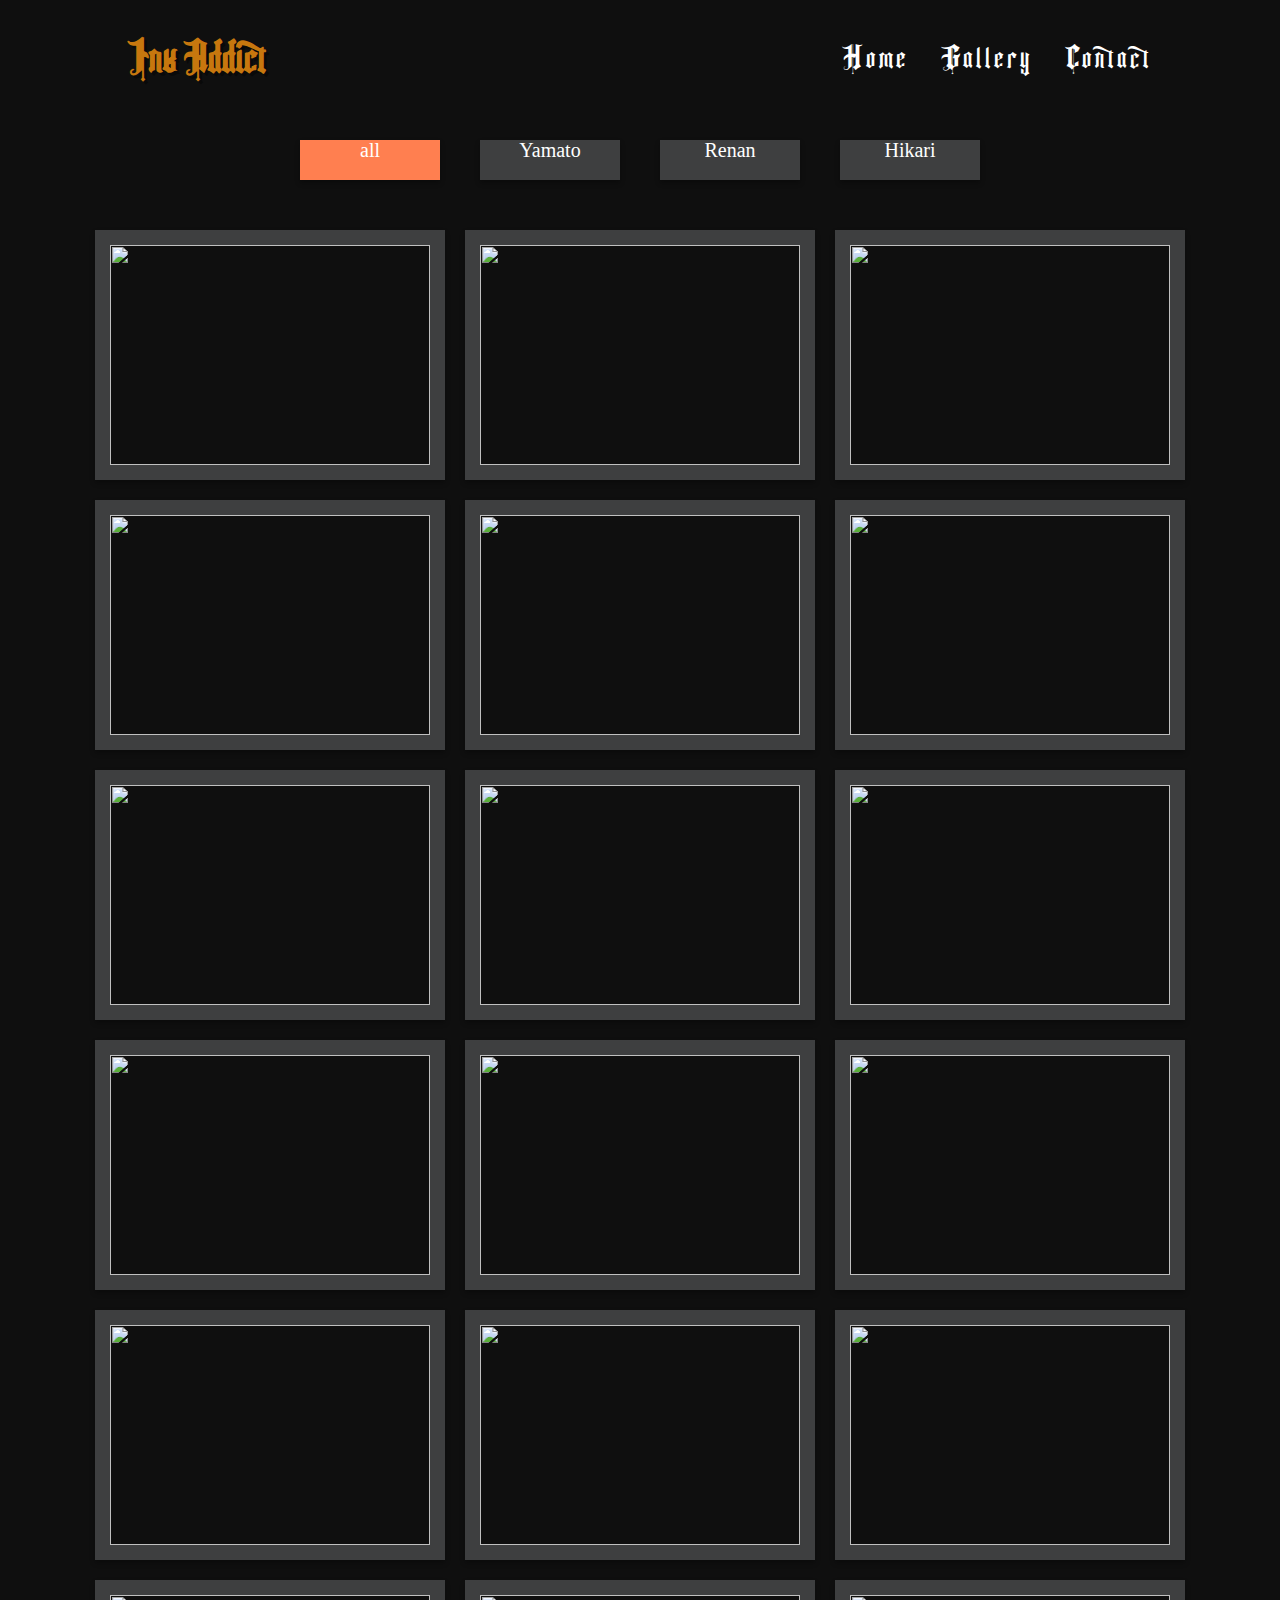
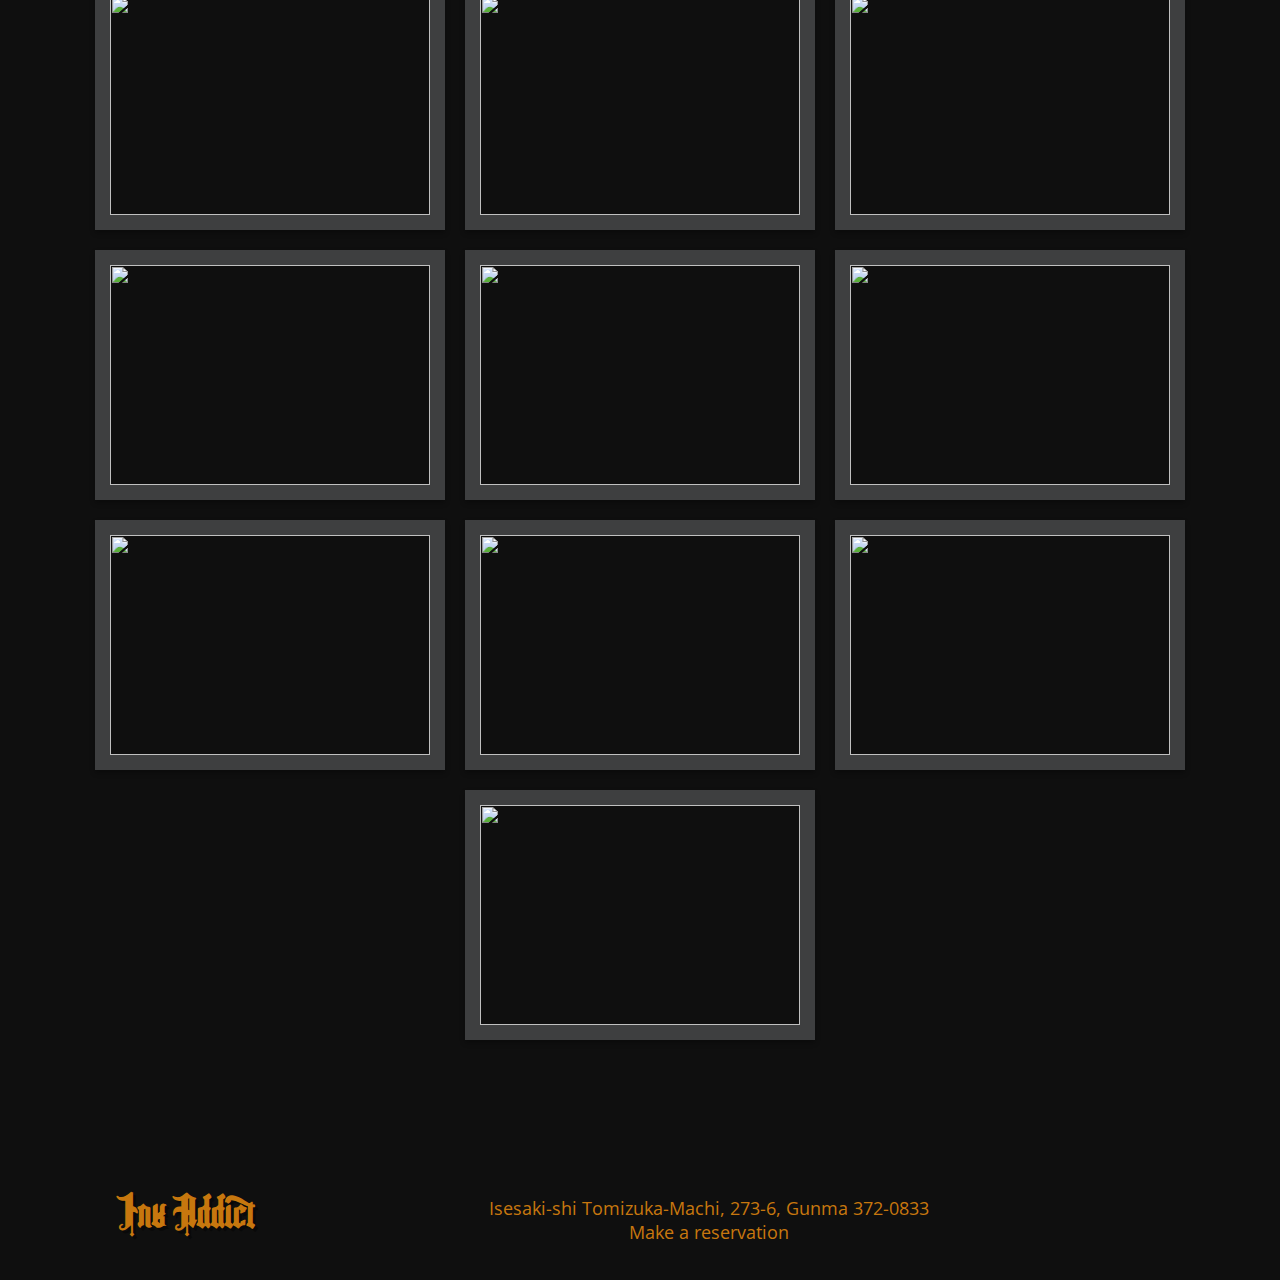
==== gallery.html @ a81e9c83 "initial commit" ====
<!DOCTYPE html>
<html>
<head>
	<meta charset="utf-8">
	<meta name="viewport" content="width=device-width, initial-scale=1">
	<link rel="preconnect" href="https://fonts.googleapis.com">
	<link href="https://fonts.googleapis.com/css2?family=Open+Sans:wght@300;400;700&display=swap" rel="stylesheet">
	<link rel="stylesheet"  href="css/fontawesome.min.css">
	<!--magnific-pop-up css cdn link-->
	<link rel="stylesheet" href="https://cdnjs.cloudflare.com/ajax/libs/magnific-popup.js/1.1.0/magnific-popup.min.css">
	<link rel="stylesheet" type="text/css" href="css/style.css">
	<script src="https://kit.fontawesome.com/b04f5e90e0.js" crossorigin="anonymous"></script>
	<title>Gallery</title>
	<link rel="shortcut icon" href="imagens/oie_transparent.png">
</head>
<body>
<header>
			
		<nav>

			<div class="logo">
				<h2>Ink Addict</h2>
			</div><!--logo-->
				<div class="mobile-menu">
                <div class="line1"></div>
                <div class="line2"></div>
                <div class="line3"></div>
            </div><!--mobile-menu-->

				<ul class="nav-list">
					<li><a href="index.html">Home</a></li>
					<li><a href="">Gallery</a></li>
					<li><a href="contact.html">Contact</a></li>
				</ul>
			</nav>
		</header>
		<div class="gallery">
			<ul class="controls">
				<li class="buttons active" data-filter="all">all</li>
				<li class="buttons" data-filter="Yamato">Yamato</li>
				<li class="buttons" data-filter="Renan">Renan</li>
				<li class="buttons" data-filter="Hikari">Hikari</li>
			</ul>
			<div class="image-container">
				<a href="gallery/yamato1.png" class="image Yamato">
					<img src="gallery/yamato1.png" alt="">
				</a>
				<a href="gallery/yamato2.png" class="image Yamato">
					<img src="gallery/yamato2.png" alt="">
				</a>
				<a href="gallery/yamato3.png" class="image Yamato">
					<img src="gallery/yamato3.png" alt="">
				</a>
				<a href="gallery/yamato4.png" class="image Yamato">
					<img src="gallery/yamato4.png" alt="">
				</a>
				<a href="gallery/yamato5.png" class="image Yamato">
					<img src="gallery/yamato5.png" alt="">
				</a>
				<a href="gallery/yamato6.png" class="image Yamato">
					<img src="gallery/yamato6.png" alt="">
				</a>

				<a href="gallery/renan1.jpg" class="image Renan">
					<img src="gallery/renan1.jpg" alt="">
				</a>
				<a href="gallery/renan2.png" class="image Renan">
					<img src="gallery/renan2.png" alt="">
				</a>
				<a href="gallery/renan3.jpg" class="image Renan">
					<img src="gallery/renan3.jpg" alt="">
				</a>
				<a href="gallery/renan4.jpg" class="image Renan">
					<img src="gallery/renan4.jpg" alt="">
				</a>
				<a href="gallery/renan5.png" class="image Renan">
					<img src="gallery/renan5.png" alt="">
				</a>
				<a href="gallery/renan6.jpg" class="image Renan">
					<img src="gallery/renan6.jpg" alt="">
				</a>
				<a href="gallery/renan7.jpg" class="image Renan">
					<img src="gallery/renan7.jpg" alt="">
				</a>
				<a href="gallery/renan8.jpg" class="image Renan">
					<img src="gallery/renan8.jpg" alt="">
				</a>
				<a href="gallery/renan9.jpg" class="image Renan">
					<img src="gallery/renan9.jpg" alt="">
				</a>
				<a href="gallery/renan10.jpg" class="image Renan">
					<img src="gallery/renan10.jpg" alt="">
				</a>
				<a href="gallery/renan11.jpg" class="image Renan">
					<img src="gallery/renan11.jpg" alt="">
				</a>
				<a href="gallery/renan12.jpg" class="image Renan">
					<img src="gallery/renan12.jpg" alt="">
				</a>
				<a href="gallery/renan13.jpg" class="image Renan">
					<img src="gallery/renan13.jpg" alt="">
				</a>
				<a href="gallery/renan14.jpg" class="image Renan">
					<img src="gallery/renan14.jpg" alt="">
				</a>
				<a href="gallery/renan15.jpg" class="image Renan">
					<img src="gallery/renan15.jpg" alt="">
				</a>

				<a href="gallery/hikari1.png" class="image Hikari">
					<img src="gallery/hikari1.png" alt="">
				</a>
				<a href="gallery/hikari2.png" class="image Hikari">
					<img src="gallery/hikari2.png" alt="">
				</a>
				<a href="gallery/hikari3.png" class="image Hikari">
					<img src="gallery/hikari3.png" alt="">
				</a>
				<a href="gallery/hikari4.png" class="image Hikari">
					<img src="gallery/hikari4.png" alt="">
				</a>
			</div><!--image-container-->
		</div><!--gallery-->

		<footer>
		<div class="logo2">
			<h2>Ink Addict</h2>
		</div>
		<div class="adress">
		<p>Isesaki-shi Tomizuka-Machi, 273-6, Gunma 372-0833 </p>
		<span>Make a reservation</span>
		</div><!--adress-->
		<div class="cred">
			<i class="fab fa-cc-visa"></i>
			<i class="fab fa-cc-mastercard"></i>
			<i class="fab fa-cc-jcb"></i>
		</div><!--cred-->
		
	</footer>

<!-- jquery cdn link  -->
<script src="https://cdnjs.cloudflare.com/ajax/libs/jquery/3.5.1/jquery.min.js"></script>

<!-- magnific popup js cdn link  -->
<script src="https://cdnjs.cloudflare.com/ajax/libs/magnific-popup.js/1.1.0/jquery.magnific-popup.min.js"></script>

<script>

$(document).ready(function(){

    $('.buttons').click(function(){

        $(this).addClass('active').siblings().removeClass('active');

        var filter = $(this).attr('data-filter')

        if(filter == 'all'){
            $('.image').show(400);
        }else{
            $('.image').not('.'+filter).hide(200);
            $('.image').filter('.'+filter).show(400);
        }

    });

    $('.gallery').magnificPopup({

        delegate:'a',
        type:'image',
        gallery:{
            enabled:true
        }

    });

});

</script>
<script src="js/mobile-navbar.js"></script>
</body>
</html>
---- css/style.css ----
*{
	margin: 0;
	padding: 0;
	box-sizing: border-box;
}
@font-face {
	font-family:Fancy ;
	src: url('../fonts/Fancy Quisley.otf') format('opentype'), url('../fonts/Fancy Quisley.ttf') format('truetype');
}
@font-face{
	font-family: Oldlondon;
	src: url('../fonts/Olondon_.otf') format('opentype'), url('../fonts/OldLondon.ttf') format('truetype'), url('../fonts/Olondona.otf') format('opentype');
}
html,body{
	height: 100%;
}
.center{
	margin: 0 auto;
	max-width: 1280px;
	padding: 0 2%;
}
.clear{
	clear: both;
}
.layer{
	position: absolute;
	left: 0;
	top: 0;
	width: 100%;
	height: 100%;
	background-color: rgba(0, 0, 0, 0.3);
	z-index: 1;
}
section.main{
	position: relative;
	width: 100%;
	padding: 15px 0;
	height: 100vh;
}
.main video{
	position:absolute;
	top: 0;
	left: 0;
	object-fit: cover;
	width: 100%;
	height: 100vh;
}
header{
	position:absolute;
	width: 100%;
	z-index: 2;
}

.logo{
	position: absolute;
	left: 10%;
	color: #c7770e;
	font-size:30px;
	font-weight: bold;
	font-family: Fancy,sans-serif;
	text-shadow: .2rem .2rem  rgb(0,0,0, .4);
}
nav{
	position: relative;
	display: flex;
	justify-content:space-between;
	align-items: center;
	padding-top: 60px;
	font-family: Open Sans,sans-serif;
}
.nav-list{
	position: absolute;
	z-index: 2;
	display: flex;
	list-style-type: none;
	right: 10%;
}
.nav-list li{
	margin-left: 32px;
	letter-spacing: 3px;
	font-size: 20px;
	font-weight: lighter;
}
.nav-list a{
	text-decoration: none;
	font-size: 32px;
	font-family: Fancy,sans-serif;
	color: white;
}
.nav-list a:hover{
	color:#c7770e;
}
.mobile-menu{
	display: none;
	cursor: pointer;
	z-index: 120;
}

.mobile-menu div {
  width: 32px;
  height: 2px;
  background: #fff;
  margin: 8px;
  transition: 0.3s;
}
.conteudo-header{
	position: relative;
	display: flex;
	flex-direction: column;
	padding: 0 10%;
	z-index: 1;
	margin: 200px 0;
}
.conteudo-header h2{
	font-size: 60px;
	color: #ccc;
	text-shadow: .2rem .2rem  rgb(0,0,0, .7);
	font-family: OldLondon,sans-serif;
}
.conteudo-header p{
	color: #ccc;
	margin-top: 12px;
	padding-left: 2%;
	text-shadow: .2rem .2rem  rgb(0,0,0, .7);
	font-size: 48px;
	font-family: OldLondon,sans-serif;
}
.conteudo-header a{
	display: block;
	width: 150px;
	height: 44px;
	font-size: 36px;
	background-color: #c7770e;
	box-shadow: 10px 5px 5px black;
	color: black;
	text-align: center;
	line-height: 44px;
	text-decoration: none;
	margin-top: 18px;
	border-radius: 20px;
}
section.pro{
	display: flex;
	align-items: center;
	width: 100%;
	align-items: center;
	padding-bottom: 5%;
	background-color: rgb(15, 15, 15);
}
.pro-header{
	width: 100%;
	text-align: center;
	padding: 20px 2%;
	text-shadow: .2rem .2rem  rgb(0,0,0, .7);

}
.pro-header h2{
	display: inline-block;
	border-bottom: 2px solid white;
	color:#c7770e;
	font-size: 50px;
	font-family: OldLondon,sans-serif;
}
.pro-box1{
	position: relative;
	display: flex;
	justify-content: flex-start;
	border-radius: 5px;
	border: 2px solid #c7770e;
	padding: 5px 2%;
	background-color:#3e3f40;
}

.pro-box2{
	position: relative;
	display: flex;
	border-radius: 5px;
	border: 2px solid #c7770e;
	margin-top: 22px;
	flex-direction: row-reverse;
	padding: 5px 2%;
	background-color:#3e3f40;
}
.pro-box3{
	position: relative;
	display: flex;
	justify-content: flex-start;
	border-radius: 5px;
	border: 2px solid #c7770e;
	margin-top: 22px;
	padding: 5px 2%;
	background-color:#3e3f40;
}
.img-wrapper{
	max-width: 300px;
	border-radius: 15px;
	padding: 15px 0;
}
.img-wrapper img{
	width: 100%;
	border: 1px solid #ccc;
	border-radius: 7px;
}
.pro-text{
	width: 400px;
	padding: 12px 12px;
}
.pro-text span{
	color: #c7770e;
	font-family: Open Sans,sans-serif;
	font-size: 18px;
	text-shadow: .2rem .2rem  rgb(0,0,0, .4);
}
.pro-text h2{
	text-align: center;
	color: #ccc;
	text-shadow: .2rem .2rem  rgb(0,0,0, .4);
}
.pro-text p{
	text-align: left;
	font-size: 18px;
	color: #ccc;
	padding: 10px 10px;
}
.social-icon{
	position: absolute;
	display: flex;
	align-items: center;
	bottom: 30px;
	left: 50%;
	font-size: 36px;
}
.social-icon2{
	position: absolute;
	display: flex;
	bottom: 30px;
	right: 50%;
	font-size: 36px;
	color:  #c7770e;
}
.social-icon i{
	margin-right: 20px;
	text-shadow: .2rem .2rem  rgb(0,0,0, .4);
	color:  #c7770e;
}
.social-icon2 i{
	margin-right: 20px;
	text-shadow: .2rem .2rem  rgb(0,0,0, .4);
	color:  #c7770e;
}
section.about{
	display: flex;
	background-color:#3e3f40;
	flex-direction: column;
	align-items: center;
	justify-content: center;
	padding-bottom: 20px;
}
.about-text{
	width: 400px;
	padding: 0 2%;
	text-align: center;
}
.about-text p{
	width: 100%;
	font-size: 16px;
	color: #ccc;
	font-family: Open Sans,sans-serif;
	padding: 20px 0;
}
.about-text h2{
	color: #ccc;
	font-family: Open Sans,sans-serif;
}
.about-video{
	max-width: 350px;
}
.about-video iframe{
	width:100%;
	height: 100%;
}
footer{
	display: flex;
	justify-content: space-around;
	align-items: center;
	background-color: rgb(15, 15, 15);
	text-align: center;
	color: #fff;
	padding: 36px 0;
}
.logo2{
	left: 10%;
	color: #c7770e;
	font-size:30px;
	font-weight: bold;
	font-family: Fancy,sans-serif;
	text-shadow: .2rem .2rem  rgb(0,0,0, .4);
}
.adress{
	padding-top: 10px;
	font-size: 18px;
	font-family: Open Sans,sans-serif;
	color:  #c7770e;
}
.cred{
	font-size: 32px;
	color:  #c7770e;

}
section.sessao4{
	background-color: rgb(15, 15, 15);
	padding:160px 0;
}

.form{
	float: left;
	width: 50%;
	color: white;
	padding-left: 10px;
}

.form h2{
	font-size: 23px;
	font-weight: 300;
	padding-left: 10px;
	text-align: center;
	font-family: Open Sans,sans-serif;
}

.form p{
	font-size: 15px;
	font-weight: 300;
	max-width: 400px;
	text-align: center;
	padding-top: 10px;
	font-family: Open Sans,sans-serif;
}

.form form{
	margin-top:15px;
	text-align: center;
}

.form form input[type=text]{
	width: 90%;
	max-width: 480px;
	margin-top:8px;
	height: 58px;
	padding-left: 8px;
	line-height: 58px;
	border:1px solid rgb(200,200,200);
}

.form form textarea{
	width: 90%;
	margin-top:8px;
	max-width: 480px;
	padding:15px;
	border:1px solid rgb(200,200,200);
	height: 160px;
}

.form form input[type=submit]{
	border: 0;
	background-color: #FF703D;
	width: 165px;
	height: 44px;
	font-size: 13px;
	color: white;
	cursor: pointer;
	margin-top:15px;
	border-radius: 30px;
}

.map-wraper{
	float: left;
	width: 50%;
	padding:38px 10px 0 10px;
	color: white;
}

.map-wraper h2{
	font-size: 23px;
	font-weight: 300;
	text-align: center;
}

.map-wraper3{
	margin-top:10px;
	width: 100%;
	max-width: 480px;
	position: relative;
}

.map-wraper2{
	position: absolute;
	left: 0;
	top:0;
	width: 100%;
	padding-top:100%;
}

.map{
	left: 0;
	top: 0;
	position: absolute;
	width: 100%;
	height: 100%;
	background: white;
	border:5px solid rgb(200,200,200);
}
.gallery{
	min-height: 100vh;
	padding: 100px 0;
	background-color: rgb(15, 15, 15);
	transition: all .2s cubic-bezier(.34,1.12,.68,1.31);
}
.gallery .controls{
	display: flex;
	align-items: center;
	justify-content: center;
	flex-wrap: wrap;
	padding: 20px 0;
	list-style: none;
}
.gallery .controls .buttons{
	height: 40px;
	width: 140px;
	background: #3e3f40;
	color: #fff;
	font-size: 20px;
	line-height: 20px;
	cursor: pointer;
	margin: 20px;
	box-shadow: 0 3px 5px rgba(0, 0, 0,.3);
	text-align: center;
}
.gallery .controls .buttons.active{
	background: coral;
	color: #fff;
}
.gallery .image-container{
	display: flex;
	align-items: center;
	justify-content: center;
	flex-wrap: wrap;
}
.gallery .image-container .image{
	height: 250px;
	width: 350px;
	overflow: hidden;
	border: 15px solid #3e3f40;
	box-shadow: 0 3px 5px rgba(0, 0, 0,.3);
	margin: 10px;
}
.gallery .image-container .image img{
	width: 100%;
	height: 100%;
	object-fit: cover;
}
.gallery .image-container .image:hover img{
	transform: scale(1.4);
}

@media screen and (max-width: 999px){
	body {
    overflow-x: hidden;
 	 }
	.pro-box1, .pro-box2, .pro-box3{
		flex-direction: column;
		align-items: center;
		align-content: center;
		width: 100%;
		padding-bottom: 55px;
	}
	.social-icon{
		align-items: center;
		align-content: center;
		justify-content: center;
		transform: translateX(-50%);
	}
	.social-icon2{
		align-items: center;
		align-content: center;
		justify-content: center;
		transform: translateX(50%);
	}
	.nav-list {
		position:fixed;
		z-index: 5;
		top: 0;
		right: 0;
		width: 50vh;
		height: 100vh;
		background-color: #17191a;
		flex-direction: column;
		align-items: center;
		justify-content: space-around;
		transform: translateX(100%);
		 transition: transform 0.3s ease-in;
	}
	.nav-list li {
		margin-left: 0;
		opacity: 0;
	}
	.mobile-menu{
		display: block;
		position: fixed;
		right:4%;
	}
	.nav-list.active {
		transform: translateX(0);
	}
	@keyframes navLinkFade {
  from {
    opacity: 0;
    transform: translateX(50px);
  }
  to {
    opacity: 1;
    transform: translateX(0);
  }
}

.mobile-menu.active .line1 {
  transform: rotate(-45deg) translate(-8px, 8px);
}

.mobile-menu.active .line2 {
  opacity: 0;
}

.mobile-menu.active .line3 {
  transform: rotate(45deg) translate(-5px, -7px);
}
}
@media screen and (max-width: 768px){
	body {
    overflow-x: hidden;
 	 }
.pro-text{
	width: 320px;
	padding: 10px;
	text-align: center;
}
.img-wrapper{
	width:200px;
	padding: 0;
	
}
.img-wrapper img{
	width: 100%;
}

.social-icon{
		align-items: center;
		align-content: center;
		justify-content: center;
		bottom: 10px;
		transform: translateX(-50%);
	}
	.social-icon2{
		align-items: center;
		align-content: center;
		justify-content: center;
		right:50%;
		bottom: 10px;
	}
	.about-text{
	width: 300px;
	padding: 0 2%;
}
footer{
	flex-direction: column;
}
section.sessao4 .container{
	text-align: center;
}

.form{
	float: none;
	width: 100%;
	text-align: center;
}

.form p{
	display: inline-block;
	float: none;
}

.map-wraper{
	float: none;
	width: 100%;
	padding:0 8%;
	margin-top:40px;
}


.map-wraper3{
	margin-top:10px;
	width: 100%;
	padding-top: 100%;
	display: inline-block;
	max-width: none;
	position: relative;
}

.map-wraper2{
	position: absolute;
	left: 0;
	top:0;
	width: 100%;
	height: 100%;
	padding-top:0;
}
section.sessao4 .container{
	text-align: center;
}
}
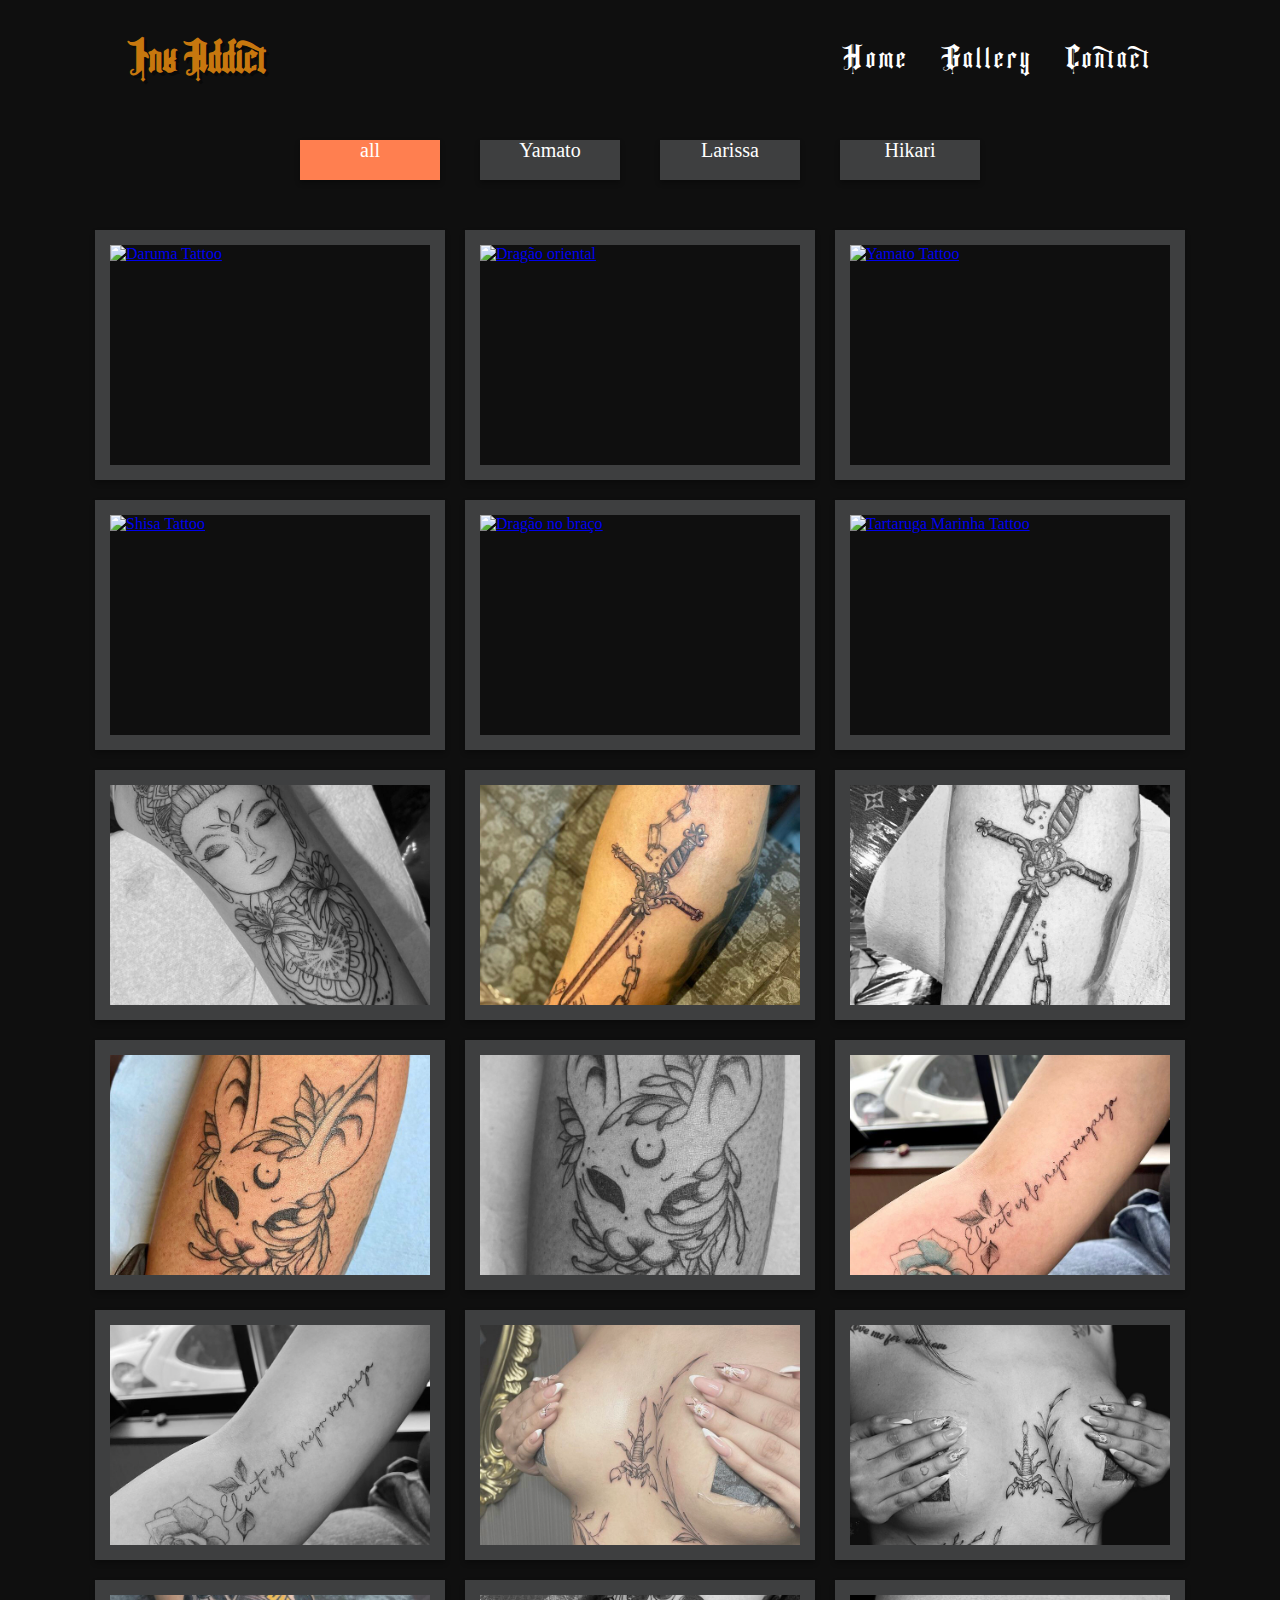
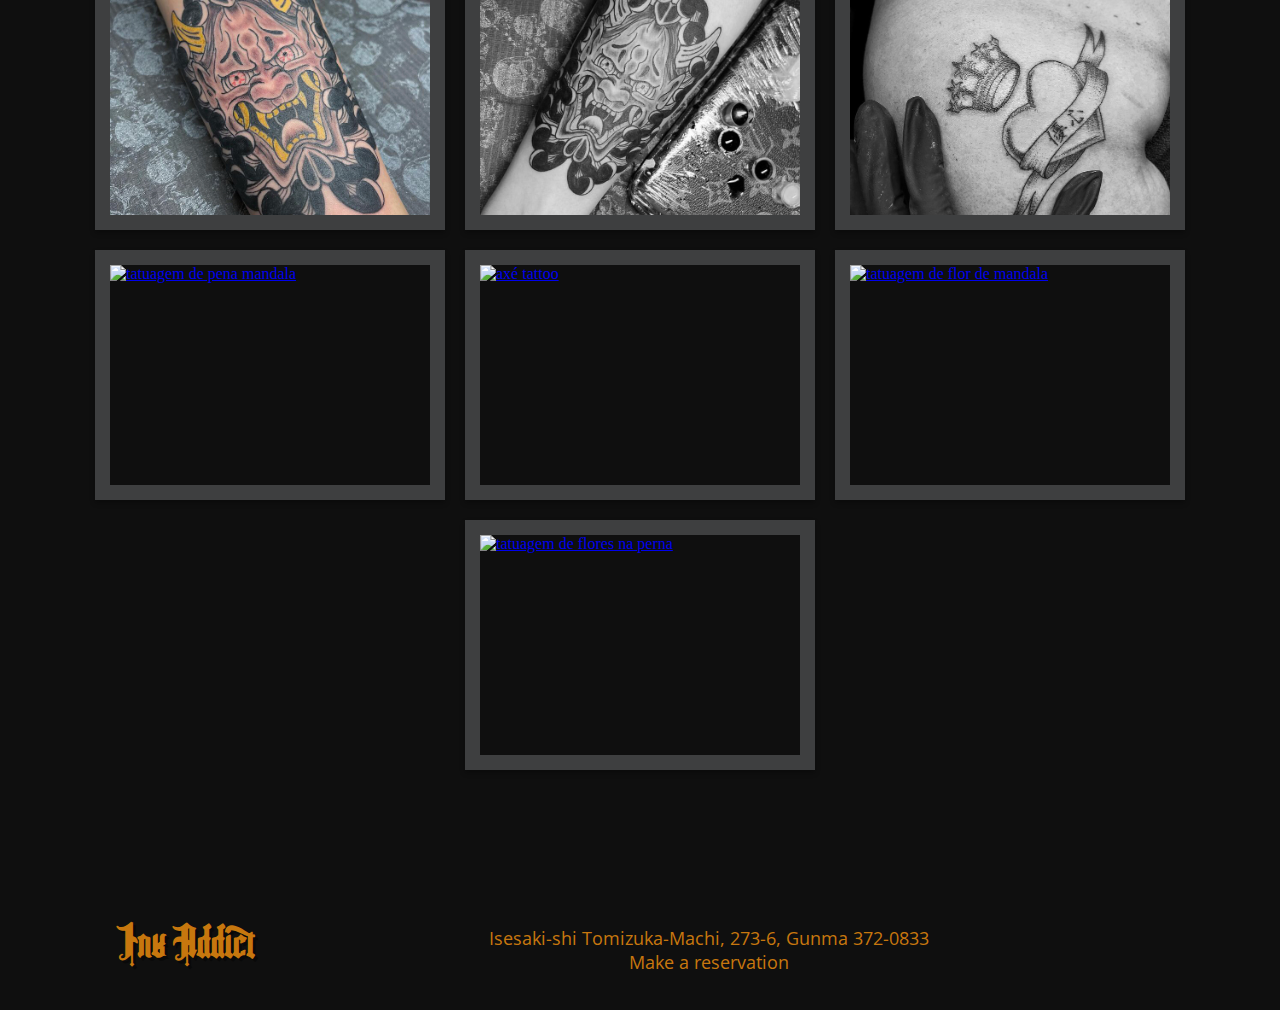
==== commit bb75de53: "alteração na sessão artists e gallery" ====
--- a/gallery.html
+++ b/gallery.html
@@ -38,86 +38,77 @@
 			<ul class="controls">
 				<li class="buttons active" data-filter="all">all</li>
 				<li class="buttons" data-filter="Yamato">Yamato</li>
-				<li class="buttons" data-filter="Renan">Renan</li>
+				<li class="buttons" data-filter="Larissa">Larissa</li>
 				<li class="buttons" data-filter="Hikari">Hikari</li>
 			</ul>
 			<div class="image-container">
 				<a href="gallery/yamato1.png" class="image Yamato">
-					<img src="gallery/yamato1.png" alt="">
+					<img src="gallery/yamato1.png" alt="Daruma Tattoo">
 				</a>
 				<a href="gallery/yamato2.png" class="image Yamato">
-					<img src="gallery/yamato2.png" alt="">
+					<img src="gallery/yamato2.png" alt="Dragão oriental">
 				</a>
 				<a href="gallery/yamato3.png" class="image Yamato">
-					<img src="gallery/yamato3.png" alt="">
+					<img src="gallery/yamato3.png" alt="Yamato Tattoo">
 				</a>
 				<a href="gallery/yamato4.png" class="image Yamato">
-					<img src="gallery/yamato4.png" alt="">
+					<img src="gallery/yamato4.png" alt="Shisa Tattoo">
 				</a>
 				<a href="gallery/yamato5.png" class="image Yamato">
-					<img src="gallery/yamato5.png" alt="">
+					<img src="gallery/yamato5.png" alt="Dragão no braço">
 				</a>
 				<a href="gallery/yamato6.png" class="image Yamato">
-					<img src="gallery/yamato6.png" alt="">
+					<img src="gallery/yamato6.png" alt="Tartaruga Marinha Tattoo">
 				</a>
 
-				<a href="gallery/renan1.jpg" class="image Renan">
-					<img src="gallery/renan1.jpg" alt="">
+				<a href="gallery/Larissa1.png" class="image Larissa">
+					<img src="gallery/Larissa1.png" alt="Mandala Tattoo">
 				</a>
-				<a href="gallery/renan2.png" class="image Renan">
-					<img src="gallery/renan2.png" alt="">
+				<a href="gallery/Larissa2.png" class="image Larissa">
+					<img src="gallery/Larissa2.png" alt="punhal tattoo">
 				</a>
-				<a href="gallery/renan3.jpg" class="image Renan">
-					<img src="gallery/renan3.jpg" alt="">
+				<a href="gallery/Larissa3.png" class="image Larissa">
+					<img src="gallery/Larissa3.png" alt="punhal Tattoo">
 				</a>
-				<a href="gallery/renan4.jpg" class="image Renan">
-					<img src="gallery/renan4.jpg" alt="">
+				<a href="gallery/Larissa4.png" class="image Larissa">
+					<img src="gallery/Larissa4.png" alt="gato místico">
 				</a>
-				<a href="gallery/renan5.png" class="image Renan">
-					<img src="gallery/renan5.png" alt="">
+				<a href="gallery/Larissa5.png" class="image Larissa">
+					<img src="gallery/Larissa5.png" alt="gato místico">
 				</a>
-				<a href="gallery/renan6.jpg" class="image Renan">
-					<img src="gallery/renan6.jpg" alt="">
+				<a href="gallery/Larissa6.png" class="image Larissa">
+					<img src="gallery/Larissa6.png" alt="letras no braço colorido">
 				</a>
-				<a href="gallery/renan7.jpg" class="image Renan">
-					<img src="gallery/renan7.jpg" alt="">
+				<a href="gallery/Larissa7.png" class="image Larissa">
+					<img src="gallery/Larissa7.png" alt="letras no braço preto e branco">
 				</a>
-				<a href="gallery/renan8.jpg" class="image Renan">
-					<img src="gallery/renan8.jpg" alt="">
+				<a href="gallery/Larissa8.png" class="image Larissa">
+					<img src="gallery/Larissa8.png" alt="escorpião no peito colorido">
 				</a>
-				<a href="gallery/renan9.jpg" class="image Renan">
-					<img src="gallery/renan9.jpg" alt="">
+				<a href="gallery/Larissa9.png" class="image Larissa">
+					<img src="gallery/Larissa9.png" alt="escorpião no peito preto e branco">
 				</a>
-				<a href="gallery/renan10.jpg" class="image Renan">
-					<img src="gallery/renan10.jpg" alt="">
+				<a href="gallery/Larissa10.png" class="image Larissa">
+					<img src="gallery/Larissa10.png" alt="demônio no braço colorido">
 				</a>
-				<a href="gallery/renan11.jpg" class="image Renan">
-					<img src="gallery/renan11.jpg" alt="">
+				<a href="gallery/Larissa11.png" class="image Larissa">
+					<img src="gallery/Larissa11.png" alt="demônio no braço preto e branco">
 				</a>
-				<a href="gallery/renan12.jpg" class="image Renan">
-					<img src="gallery/renan12.jpg" alt="">
-				</a>
-				<a href="gallery/renan13.jpg" class="image Renan">
-					<img src="gallery/renan13.jpg" alt="">
-				</a>
-				<a href="gallery/renan14.jpg" class="image Renan">
-					<img src="gallery/renan14.jpg" alt="">
-				</a>
-				<a href="gallery/renan15.jpg" class="image Renan">
-					<img src="gallery/renan15.jpg" alt="">
+				<a href="gallery/Larissa12.png" class="image Larissa">
+					<img src="gallery/Larissa12.png" alt="coração e coroa">
 				</a>
 
 				<a href="gallery/hikari1.png" class="image Hikari">
-					<img src="gallery/hikari1.png" alt="">
+					<img src="gallery/hikari1.png" alt="tatuagem de pena mandala">
 				</a>
 				<a href="gallery/hikari2.png" class="image Hikari">
-					<img src="gallery/hikari2.png" alt="">
+					<img src="gallery/hikari2.png" alt="axé tattoo">
 				</a>
 				<a href="gallery/hikari3.png" class="image Hikari">
-					<img src="gallery/hikari3.png" alt="">
+					<img src="gallery/hikari3.png" alt="tatuagem de flor de mandala">
 				</a>
 				<a href="gallery/hikari4.png" class="image Hikari">
-					<img src="gallery/hikari4.png" alt="">
+					<img src="gallery/hikari4.png" alt="tatuagem de flores na perna">
 				</a>
 			</div><!--image-container-->
 		</div><!--gallery-->
--- a/css/style.css
+++ b/css/style.css
@@ -35,94 +35,36 @@
 	position: relative;
 	width: 100%;
 	padding: 15px 0;
-	height: 100vh;
-}
-.main video{
-	position:absolute;
-	top: 0;
-	left: 0;
-	object-fit: cover;
-	width: 100%;
-	height: 100vh;
-}
-header{
-	position:absolute;
-	width: 100%;
-	z-index: 2;
-}
-
-.logo{
-	position: absolute;
-	left: 10%;
-	color: #c7770e;
-	font-size:30px;
-	font-weight: bold;
-	font-family: Fancy,sans-serif;
-	text-shadow: .2rem .2rem  rgb(0,0,0, .4);
-}
-nav{
-	position: relative;
-	display: flex;
-	justify-content:space-between;
-	align-items: center;
-	padding-top: 60px;
-	font-family: Open Sans,sans-serif;
-}
-.nav-list{
-	position: absolute;
-	z-index: 2;
-	display: flex;
-	list-style-type: none;
-	right: 10%;
-}
-.nav-list li{
-	margin-left: 32px;
-	letter-spacing: 3px;
-	font-size: 20px;
-	font-weight: lighter;
-}
-.nav-list a{
-	text-decoration: none;
-	font-size: 32px;
-	font-family: Fancy,sans-serif;
-	color: white;
-}
-.nav-list a:hover{
-	color:#c7770e;
-}
-.mobile-menu{
-	display: none;
-	cursor: pointer;
-	z-index: 120;
-}
-
-.mobile-menu div {
-  width: 32px;
-  height: 2px;
-  background: #fff;
-  margin: 8px;
-  transition: 0.3s;
-}
+	height: 100%;
+	background-color: rgb(15, 15, 15);
+	background-image: url(../imagens/ink-logo.png);
+	background-position: center;
+	background-repeat: no-repeat;
+	background-size: contain;
+}
+
 .conteudo-header{
-	position: relative;
+	position: absolute;
+	top: 30%;
 	display: flex;
 	flex-direction: column;
-	padding: 0 10%;
+	width: 100%;
+	height: 100%;
+	padding:0 10%;
 	z-index: 1;
-	margin: 200px 0;
 }
 .conteudo-header h2{
-	font-size: 60px;
+	font-size: 3.75rem;
 	color: #ccc;
 	text-shadow: .2rem .2rem  rgb(0,0,0, .7);
 	font-family: OldLondon,sans-serif;
 }
 .conteudo-header p{
 	color: #ccc;
-	margin-top: 12px;
+	margin-top: 3%;
 	padding-left: 2%;
 	text-shadow: .2rem .2rem  rgb(0,0,0, .7);
-	font-size: 48px;
+	font-size: 3rem;
 	font-family: OldLondon,sans-serif;
 }
 .conteudo-header a{
@@ -136,9 +78,68 @@
 	text-align: center;
 	line-height: 44px;
 	text-decoration: none;
-	margin-top: 18px;
+	margin-top: 3%;
 	border-radius: 20px;
 }
+header{
+	position:absolute;
+	width: 100%;
+	z-index: 2;
+}
+
+.logo{
+	position: absolute;
+	left: 10%;
+	color: #c7770e;
+	font-size:30px;
+	font-weight: bold;
+	font-family: Fancy,sans-serif;
+	text-shadow: .2rem .2rem  rgb(0,0,0, .4);
+}
+nav{
+	position: relative;
+	display: flex;
+	justify-content:space-between;
+	align-items: center;
+	padding-top: 60px;
+	font-family: Open Sans,sans-serif;
+}
+.nav-list{
+	position: absolute;
+	z-index: 2;
+	display: flex;
+	list-style-type: none;
+	right: 10%;
+}
+.nav-list li{
+	margin-left: 32px;
+	letter-spacing: 3px;
+	font-size: 20px;
+	font-weight: lighter;
+}
+.nav-list a{
+	text-decoration: none;
+	font-size: 32px;
+	font-family: Fancy,sans-serif;
+	color: white;
+}
+.nav-list a:hover{
+	color:#c7770e;
+}
+.mobile-menu{
+	display: none;
+	cursor: pointer;
+	z-index: 120;
+}
+
+.mobile-menu div {
+  width: 32px;
+  height: 2px;
+  background: #fff;
+  margin: 8px;
+  transition: 0.3s;
+}
+
 section.pro{
 	display: flex;
 	align-items: center;
@@ -461,11 +462,20 @@
 .gallery .image-container .image:hover img{
 	transform: scale(1.4);
 }
+/*=========================================
+===========================================
+	inicio da responsividade!! 999px
+===========================================
+=========================================*/
 
 @media screen and (max-width: 999px){
 	body {
     overflow-x: hidden;
  	 }
+ 	 .conteudo-header{
+ 	 	top: 30%;
+ 	 }
+	
 	.pro-box1, .pro-box2, .pro-box3{
 		flex-direction: column;
 		align-items: center;
@@ -490,7 +500,7 @@
 		z-index: 5;
 		top: 0;
 		right: 0;
-		width: 50vh;
+		width: 100vw;
 		height: 100vh;
 		background-color: #17191a;
 		flex-direction: column;
@@ -500,8 +510,8 @@
 		 transition: transform 0.3s ease-in;
 	}
 	.nav-list li {
-		margin-left: 0;
 		opacity: 0;
+		margin: 0 auto;
 	}
 	.mobile-menu{
 		display: block;
@@ -534,10 +544,34 @@
   transform: rotate(45deg) translate(-5px, -7px);
 }
 }
+
+/*=====================================
+=======================================
+ responsividade 768px
+=======================================
+======================================*/
+
 @media screen and (max-width: 768px){
 	body {
     overflow-x: hidden;
  	 }
+
+ .conteudo-header{
+ 	top:35%;
+ }
+ .conteudo-header h2{
+	font-size: 2.85rem;
+	margin-top: 5%;
+}
+.conteudo-header p{
+	font-size: 2.85rem;
+	margin-top: 5%;
+}
+.conteudo-header a{
+	width: 118px;
+	height: 37px;
+	font-size: 29px;
+}
 .pro-text{
 	width: 320px;
 	padding: 10px;
